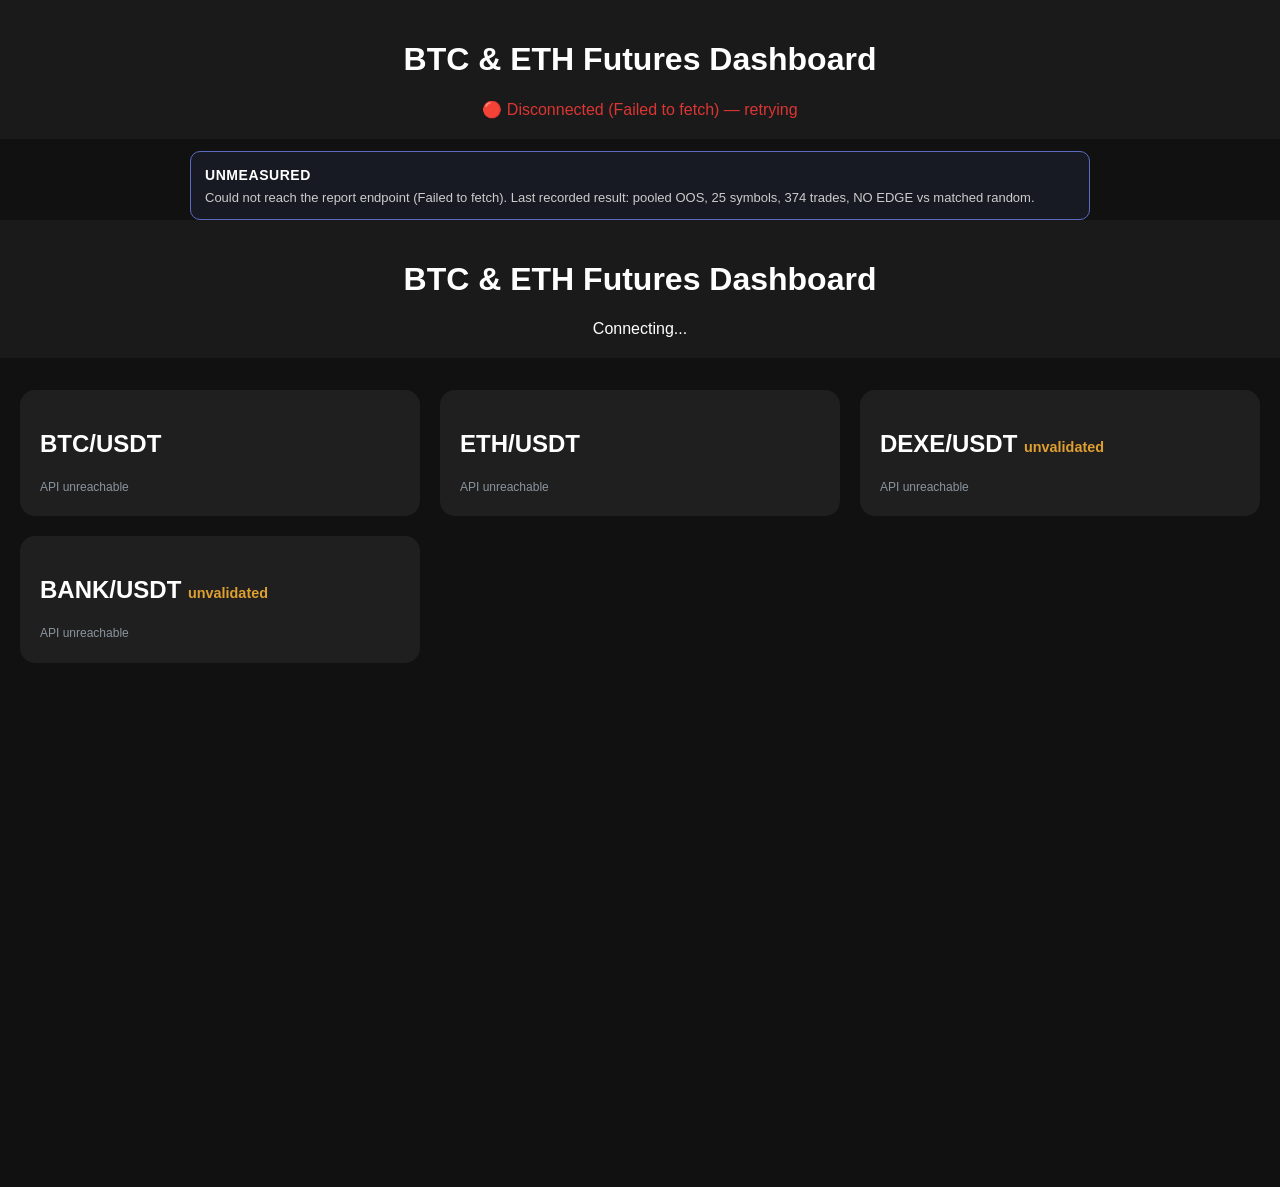
==== index.html @ f12b2540 "Update index.html" ====
<!DOCTYPE html>
<html lang="en">
<head>
<meta charset="UTF-8">
<meta name="viewport" content="width=device-width, initial-scale=1.0">
<title>BTC ETH SMC Dashboard</title>
<link rel="stylesheet" href="style.css?v=5">
<style>
  /* Viability panel — sits directly under the status line so the first
     thing visible is whether this system has earned the right to be traded,
     not the signals themselves. */
  #viability {
    max-width: 900px;
    margin: 12px auto 0;
    color: #ddd;
  }
</style>
</head>
<body>
<header>
    <h1>BTC & ETH Futures Dashboard</h1>
    <div id="status">Connecting...</div>
</header>

<!-- Edge verdict: filled by loadViability() in script.js -->
<div id="viability"></div>

<!DOCTYPE html>
<html lang="en">
<head>
<meta charset="UTF-8">
<meta name="viewport" content="width=device-width, initial-scale=1.0">
<title>BTC ETH SMC Dashboard</title>
<link rel="stylesheet" href="style.css?v=5">
<style>
  /* Viability panel — sits directly under the status line so the first
     thing visible is whether this system has earned the right to be traded,
     not the signals themselves. */
  #viability {
    max-width: 900px;
    margin: 12px auto 0;
    color: #ddd;
  }
</style>
</head>
<body>
<header>
    <h1>BTC & ETH Futures Dashboard</h1>
    <div id="status">Connecting...</div>
</header>

<!-- Edge verdict: filled by loadViability() in script.js -->
<div id="viability"></div>

<!-- Main signal grid -->
<div class="grid">
  <div class="coin-card">
    <h2>BTC/USDT</h2>
    <div id="btc-content"></div>
  </div>
  <div class="coin-card">
    <h2>ETH/USDT</h2>
    <div id="eth-content"></div>
  </div>
  <div class="coin-card">
    <h2>DEXE/USDT <span style="font-size:0.6em;color:#e0a030">unvalidated</span></h2>
    <div id="dexe-content"></div>
  </div>
  <div class="coin-card">
    <h2>BANK/USDT <span style="font-size:0.6em;color:#e0a030">unvalidated</span></h2>
    <div id="bank-content"></div>
  </div>
</div>

<!-- TradingView Chart -->
<iframe
  src="https://s.tradingview.com/widgetembed/?symbol=BINANCE:BTCUSDT&interval=5&timezone=Asia%2FKolkata"
  class="chart">
</iframe>

<!-- v=7: bumped so phones do not keep serving the cached v=6 script -->
<script src="script.js?v=11"></script>
</body>
</html>
---- style.css ----
body {
    margin: 0;
    background: #111;
    color: white;
    font-family: Arial, sans-serif;
}

header {
    padding: 20px;
    text-align: center;
    background: #1a1a1a;
}

.grid {
    display: grid;
    grid-template-columns: repeat(auto-fit, minmax(300px, 1fr));
    gap: 20px;
    padding: 20px;
}

.coin-card {
    background: #1f1f1f;
    border-radius: 15px;
    padding: 20px;
}

.signal-buy {
    color: #00ff66;
    font-weight: bold;
}

.signal-sell {
    color: #ff4444;
    font-weight: bold;
}

.signal-wait {
    color: #ffaa00;
    font-weight: bold;
}

.timeframe {
    margin: 10px 0;
    padding: 10px;
    background: #2a2a2a;
    border-radius: 10px;
}

.meta {
    font-size: 12px;
    color: #aaaaaa;
    margin: 4px 0;
}

.reason {
    font-size: 12px;
    color: #888888;
    font-style: italic;
    margin: 4px 0 0 0;
}

.chart {
    width: 100%;
    height: 500px;
    border: none;
}
---- style.css ----
body {
    margin: 0;
    background: #111;
    color: white;
    font-family: Arial, sans-serif;
}

header {
    padding: 20px;
    text-align: center;
    background: #1a1a1a;
}

.grid {
    display: grid;
    grid-template-columns: repeat(auto-fit, minmax(300px, 1fr));
    gap: 20px;
    padding: 20px;
}

.coin-card {
    background: #1f1f1f;
    border-radius: 15px;
    padding: 20px;
}

.signal-buy {
    color: #00ff66;
    font-weight: bold;
}

.signal-sell {
    color: #ff4444;
    font-weight: bold;
}

.signal-wait {
    color: #ffaa00;
    font-weight: bold;
}

.timeframe {
    margin: 10px 0;
    padding: 10px;
    background: #2a2a2a;
    border-radius: 10px;
}

.meta {
    font-size: 12px;
    color: #aaaaaa;
    margin: 4px 0;
}

.reason {
    font-size: 12px;
    color: #888888;
    font-style: italic;
    margin: 4px 0 0 0;
}

.chart {
    width: 100%;
    height: 500px;
    border: none;
}
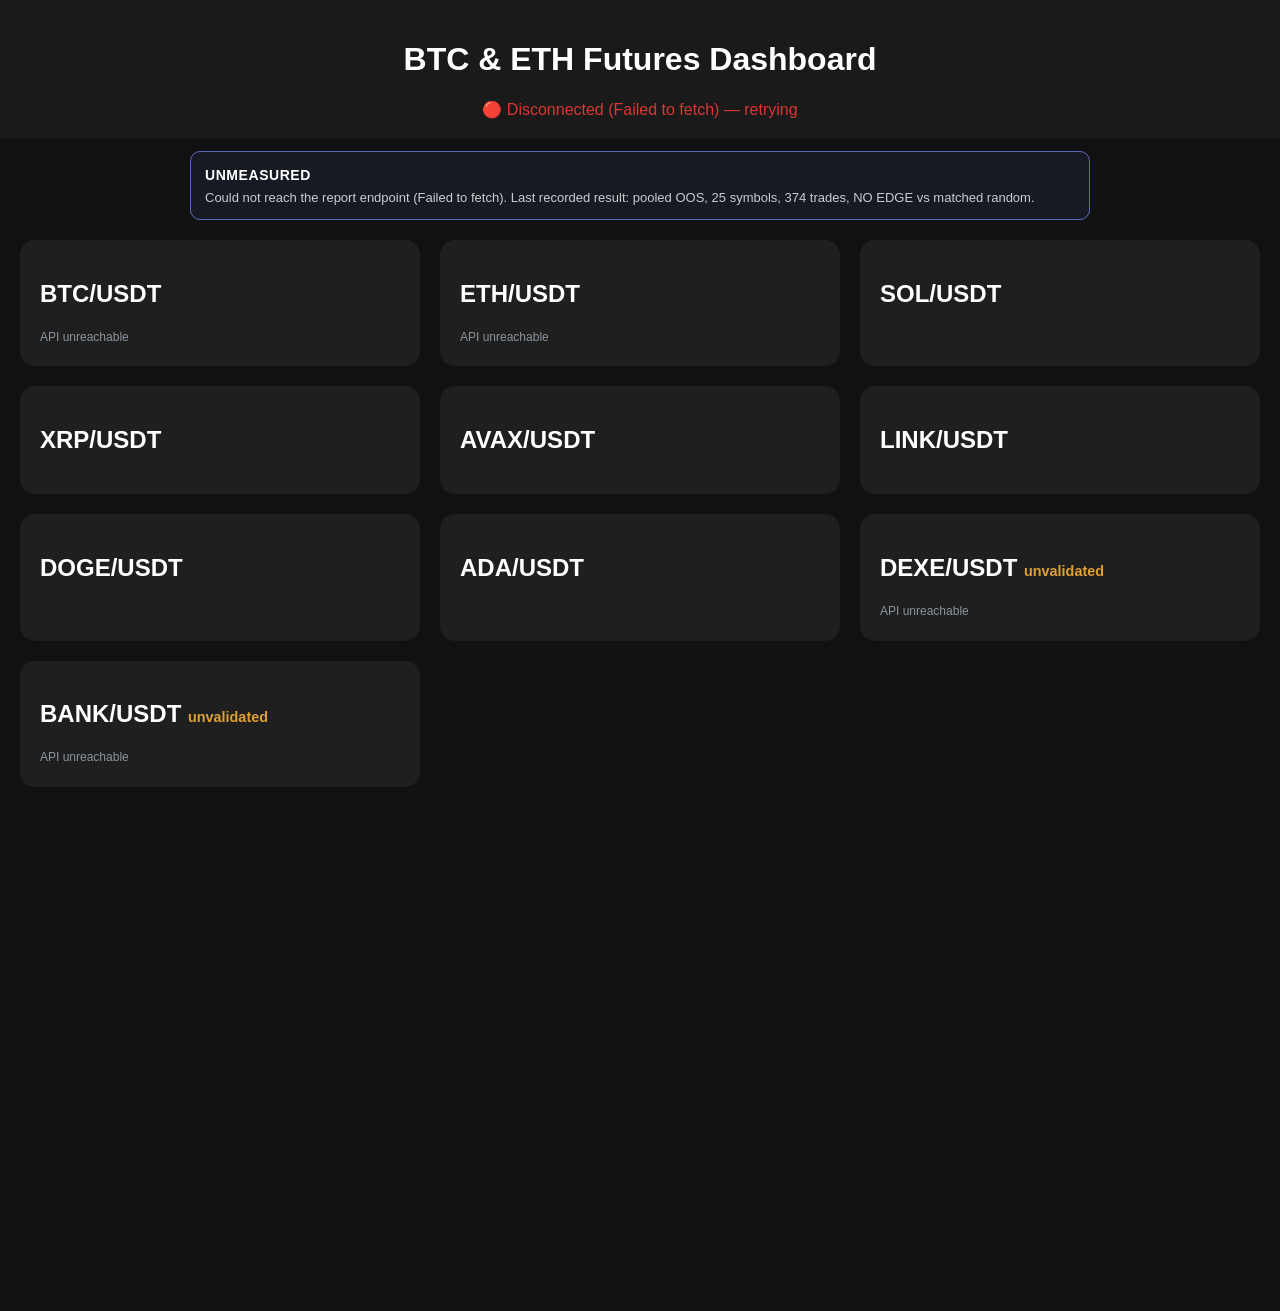
==== commit b5f292d2: "Update index.html" ====
--- a/index.html
+++ b/index.html
@@ -6,9 +6,6 @@
 <title>BTC ETH SMC Dashboard</title>
 <link rel="stylesheet" href="style.css?v=5">
 <style>
-  /* Viability panel — sits directly under the status line so the first
-     thing visible is whether this system has earned the right to be traded,
-     not the signals themselves. */
   #viability {
     max-width: 900px;
     margin: 12px auto 0;
@@ -22,37 +19,8 @@
     <div id="status">Connecting...</div>
 </header>
 
-<!-- Edge verdict: filled by loadViability() in script.js -->
 <div id="viability"></div>
 
-<!DOCTYPE html>
-<html lang="en">
-<head>
-<meta charset="UTF-8">
-<meta name="viewport" content="width=device-width, initial-scale=1.0">
-<title>BTC ETH SMC Dashboard</title>
-<link rel="stylesheet" href="style.css?v=5">
-<style>
-  /* Viability panel — sits directly under the status line so the first
-     thing visible is whether this system has earned the right to be traded,
-     not the signals themselves. */
-  #viability {
-    max-width: 900px;
-    margin: 12px auto 0;
-    color: #ddd;
-  }
-</style>
-</head>
-<body>
-<header>
-    <h1>BTC & ETH Futures Dashboard</h1>
-    <div id="status">Connecting...</div>
-</header>
-
-<!-- Edge verdict: filled by loadViability() in script.js -->
-<div id="viability"></div>
-
-<!-- Main signal grid -->
 <div class="grid">
   <div class="coin-card">
     <h2>BTC/USDT</h2>
@@ -61,6 +29,30 @@
   <div class="coin-card">
     <h2>ETH/USDT</h2>
     <div id="eth-content"></div>
+  </div>
+  <div class="coin-card">
+    <h2>SOL/USDT</h2>
+    <div id="sol-content"></div>
+  </div>
+  <div class="coin-card">
+    <h2>XRP/USDT</h2>
+    <div id="xrp-content"></div>
+  </div>
+  <div class="coin-card">
+    <h2>AVAX/USDT</h2>
+    <div id="avax-content"></div>
+  </div>
+  <div class="coin-card">
+    <h2>LINK/USDT</h2>
+    <div id="link-content"></div>
+  </div>
+  <div class="coin-card">
+    <h2>DOGE/USDT</h2>
+    <div id="doge-content"></div>
+  </div>
+  <div class="coin-card">
+    <h2>ADA/USDT</h2>
+    <div id="ada-content"></div>
   </div>
   <div class="coin-card">
     <h2>DEXE/USDT <span style="font-size:0.6em;color:#e0a030">unvalidated</span></h2>
@@ -72,16 +64,11 @@
   </div>
 </div>
 
-<!-- TradingView Chart -->
 <iframe
   src="https://s.tradingview.com/widgetembed/?symbol=BINANCE:BTCUSDT&interval=5&timezone=Asia%2FKolkata"
   class="chart">
 </iframe>
 
-<!-- v=7: bumped so phones do not keep serving the cached v=6 script -->
 <script src="script.js?v=11"></script>
 </body>
 </html>
-
-
-  
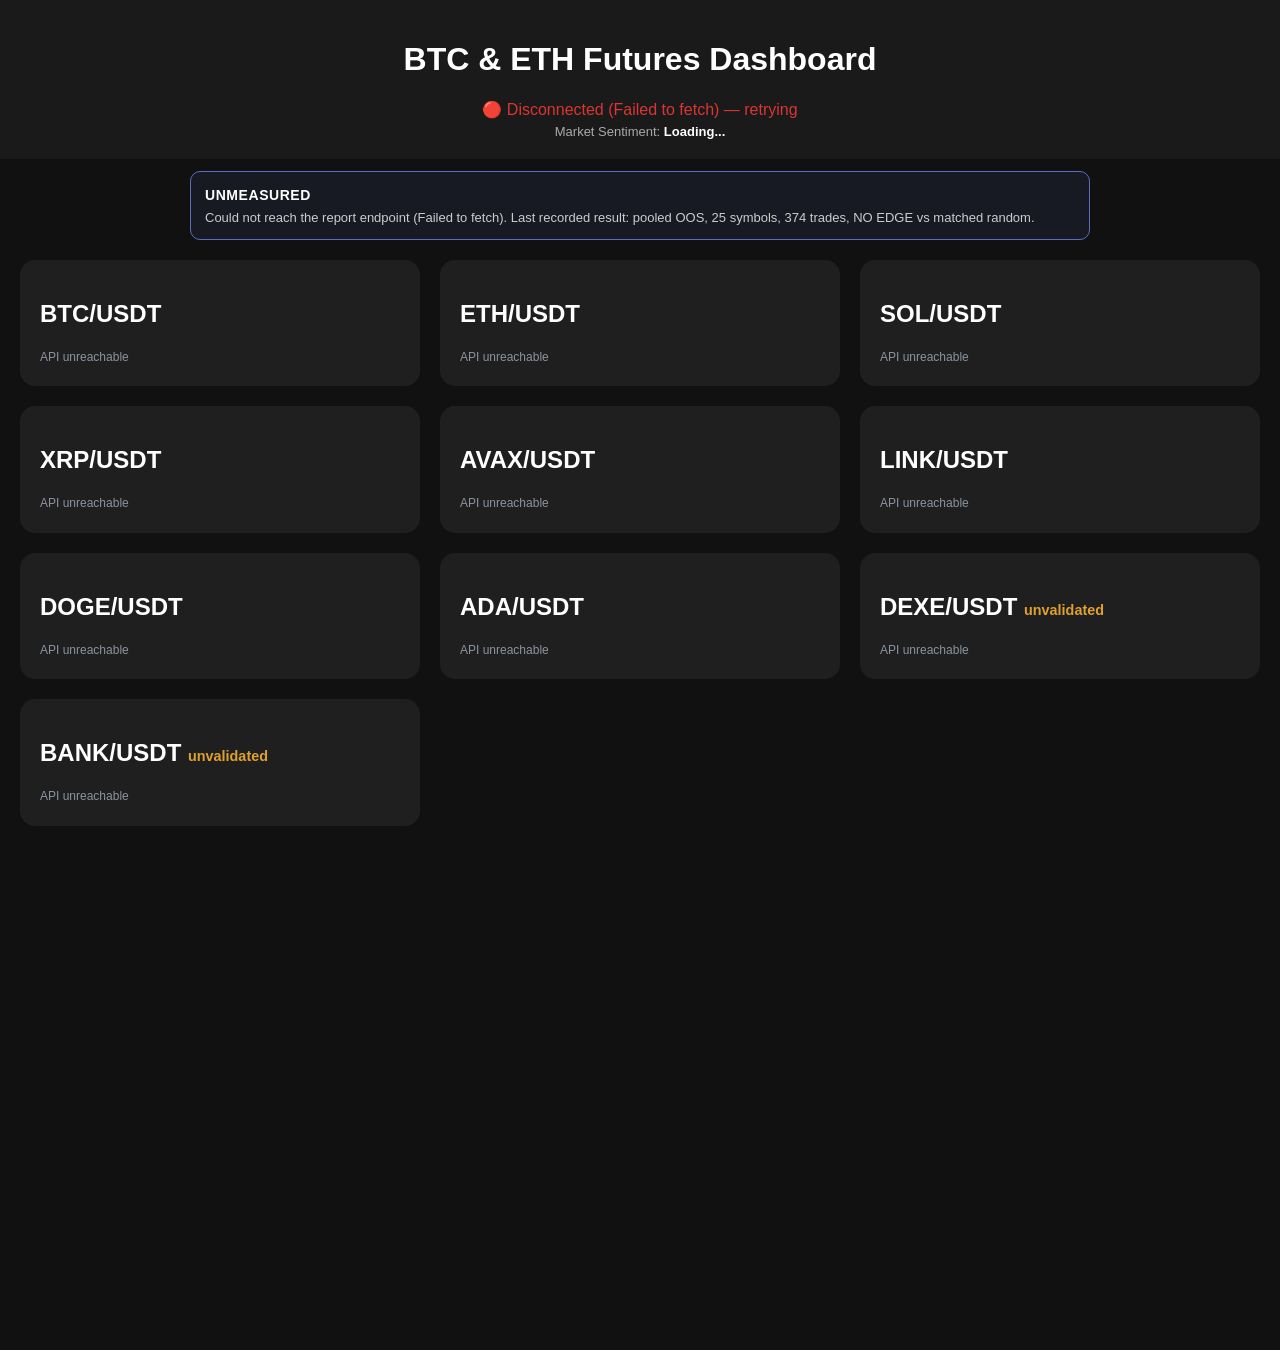
==== commit 94b89b7d: "Update index.html" ====
--- a/index.html
+++ b/index.html
@@ -17,6 +17,9 @@
 <header>
     <h1>BTC & ETH Futures Dashboard</h1>
     <div id="status">Connecting...</div>
+    <div id="sentiment-box" style="margin-top: 5px; font-size: 13px; color: #aaa;">
+        Market Sentiment: <span id="sentiment-text" style="color: #fff; font-weight: bold;">Loading...</span>
+    </div>
 </header>
 
 <div id="viability"></div>
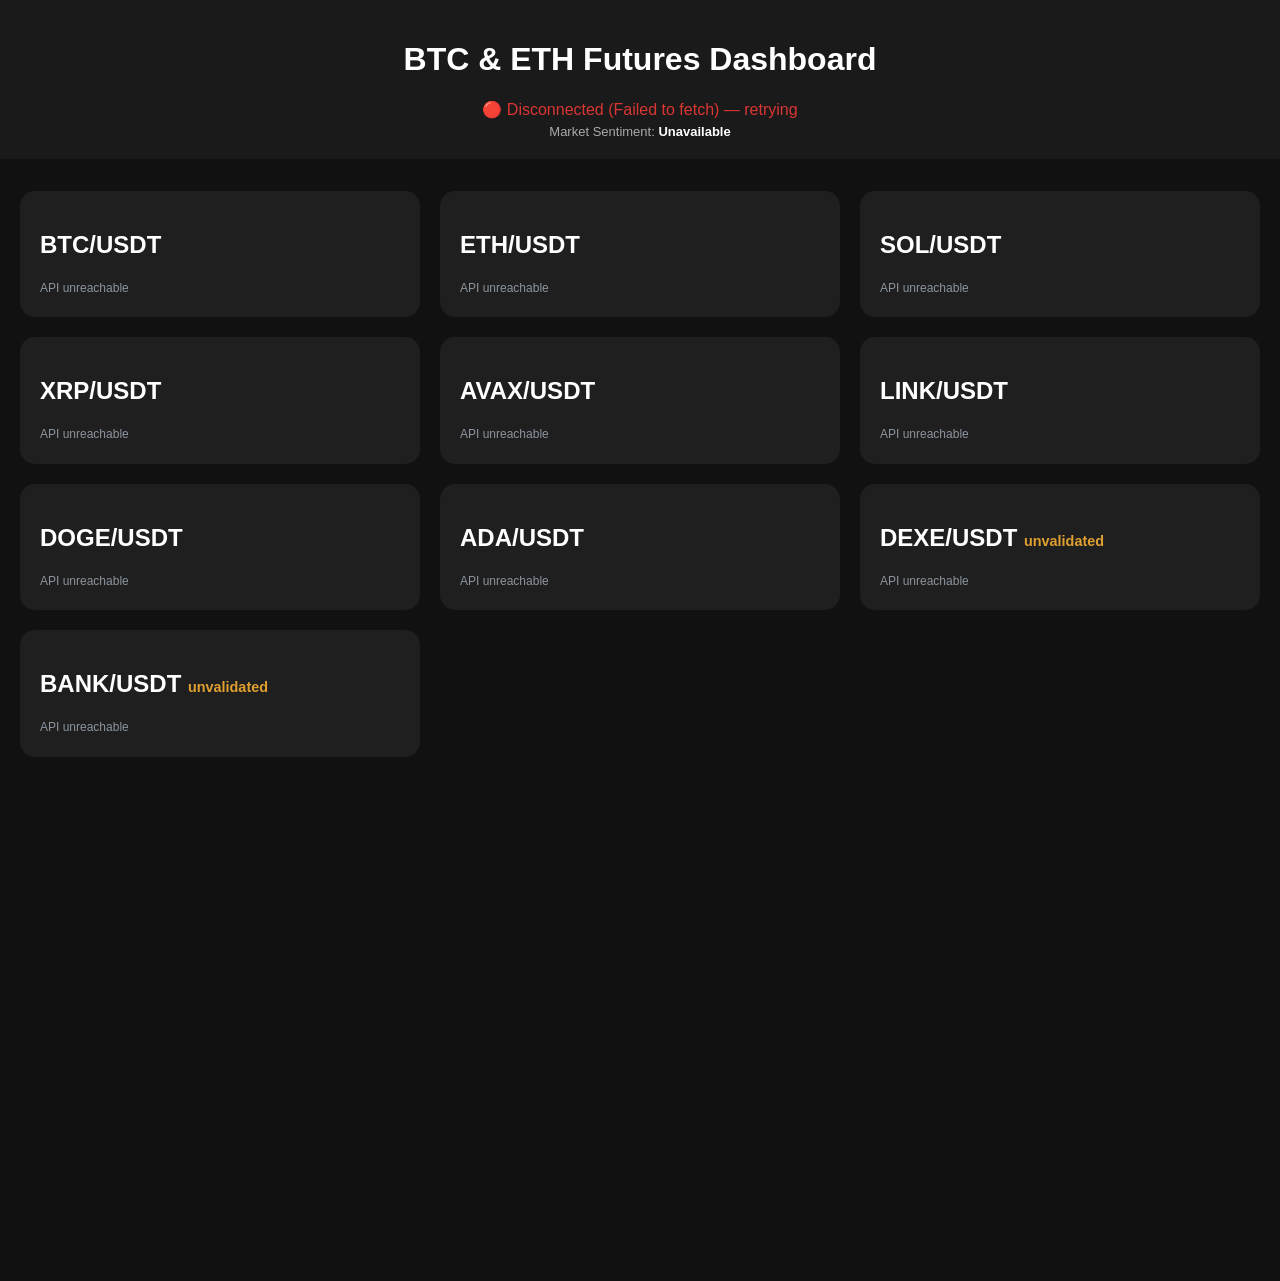
==== commit 0e988679: "Update index.html" ====
--- a/index.html
+++ b/index.html
@@ -72,6 +72,6 @@
   class="chart">
 </iframe>
 
-<script src="script.js?v=11"></script>
+<script src="script.js?v=12"></script>
 </body>
 </html>
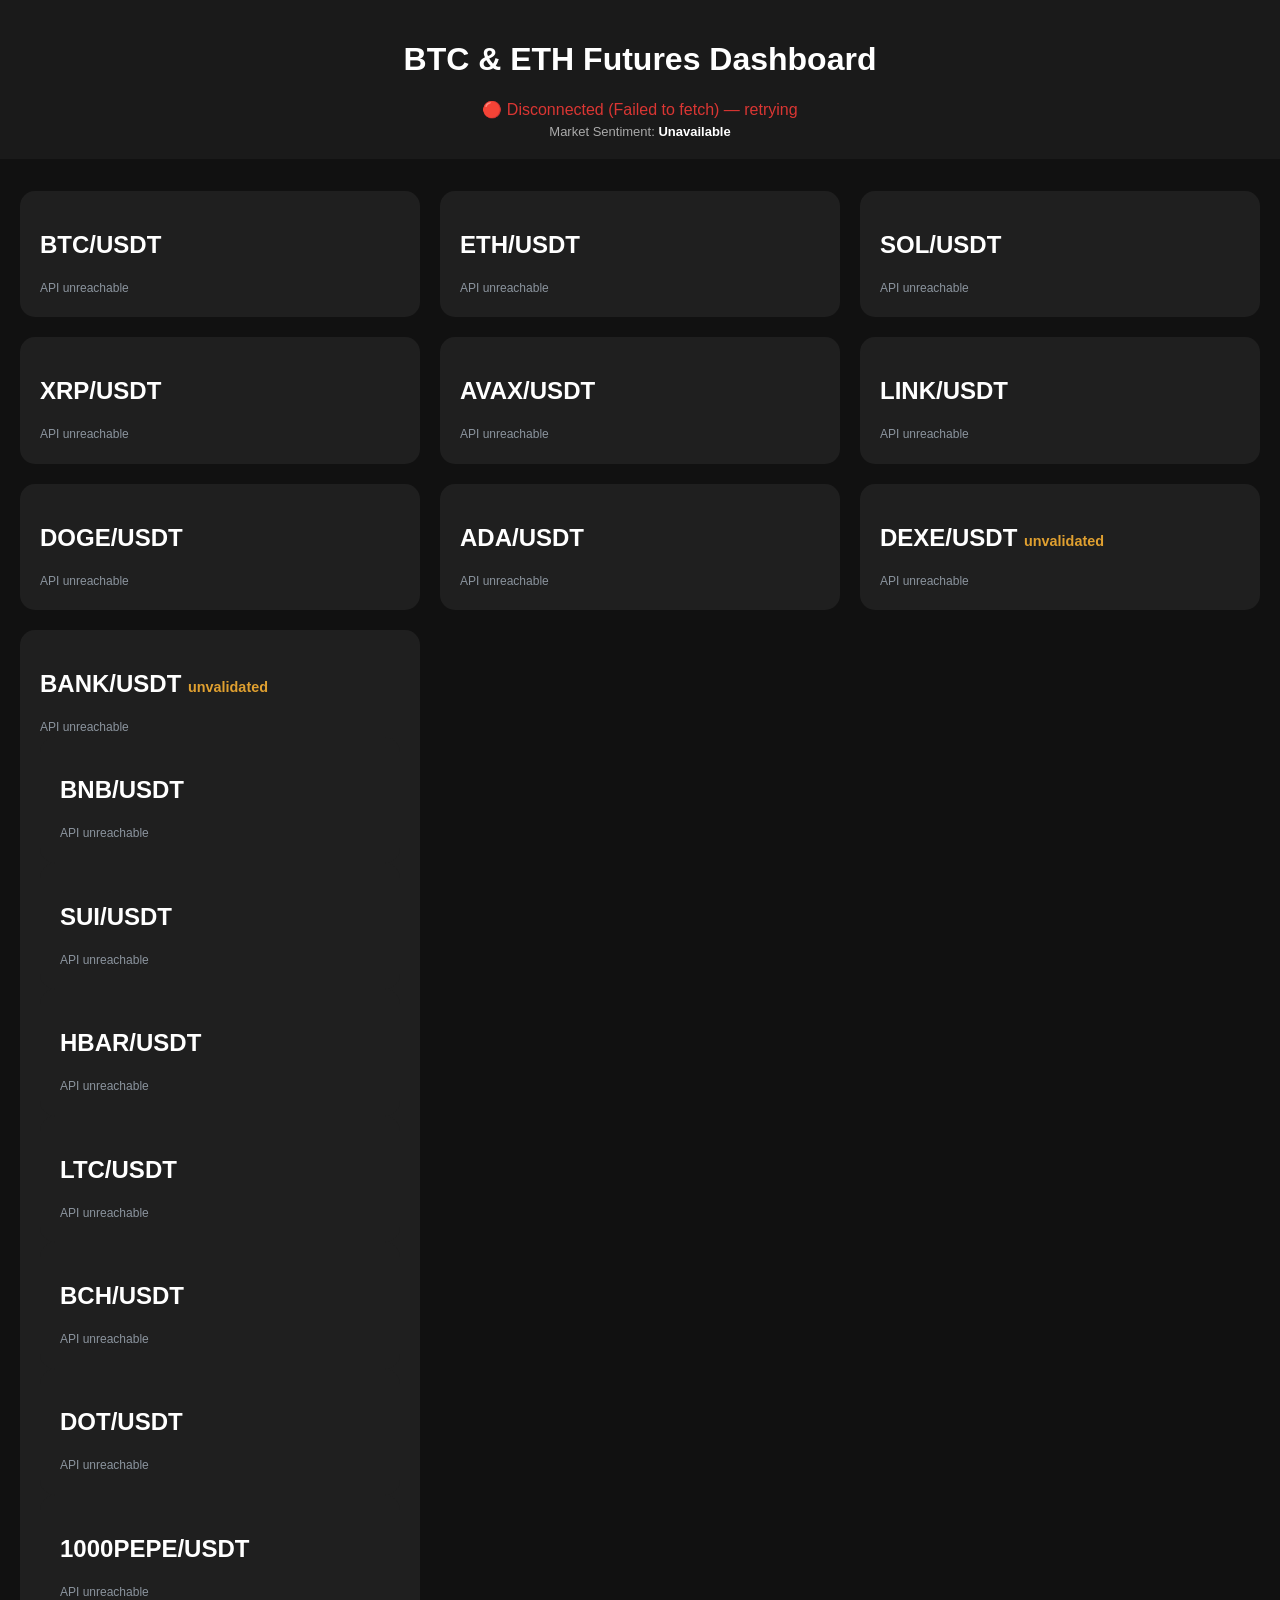
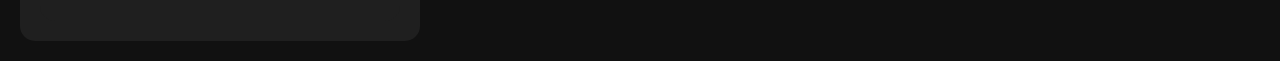
==== commit fffe75d2: "Update index.html" ====
--- a/index.html
+++ b/index.html
@@ -64,6 +64,39 @@
   <div class="coin-card">
     <h2>BANK/USDT <span style="font-size:0.6em;color:#e0a030">unvalidated</span></h2>
     <div id="bank-content"></div>
+      <div class="coin-card">
+    <h2>BNB/USDT</h2>
+    <div id="bnb-content"></div>
+  </div>
+
+  <div class="coin-card">
+    <h2>SUI/USDT</h2>
+    <div id="sui-content"></div>
+  </div>
+
+  <div class="coin-card">
+    <h2>HBAR/USDT</h2>
+    <div id="hbar-content"></div>
+  </div>
+
+  <div class="coin-card">
+    <h2>LTC/USDT</h2>
+    <div id="ltc-content"></div>
+  </div>
+
+  <div class="coin-card">
+    <h2>BCH/USDT</h2>
+    <div id="bch-content"></div>
+  </div>
+
+  <div class="coin-card">
+    <h2>DOT/USDT</h2>
+    <div id="dot-content"></div>
+  </div>
+
+  <div class="coin-card">
+    <h2>1000PEPE/USDT</h2>
+    <div id="1000pepe-content"></div>
   </div>
 </div>
 
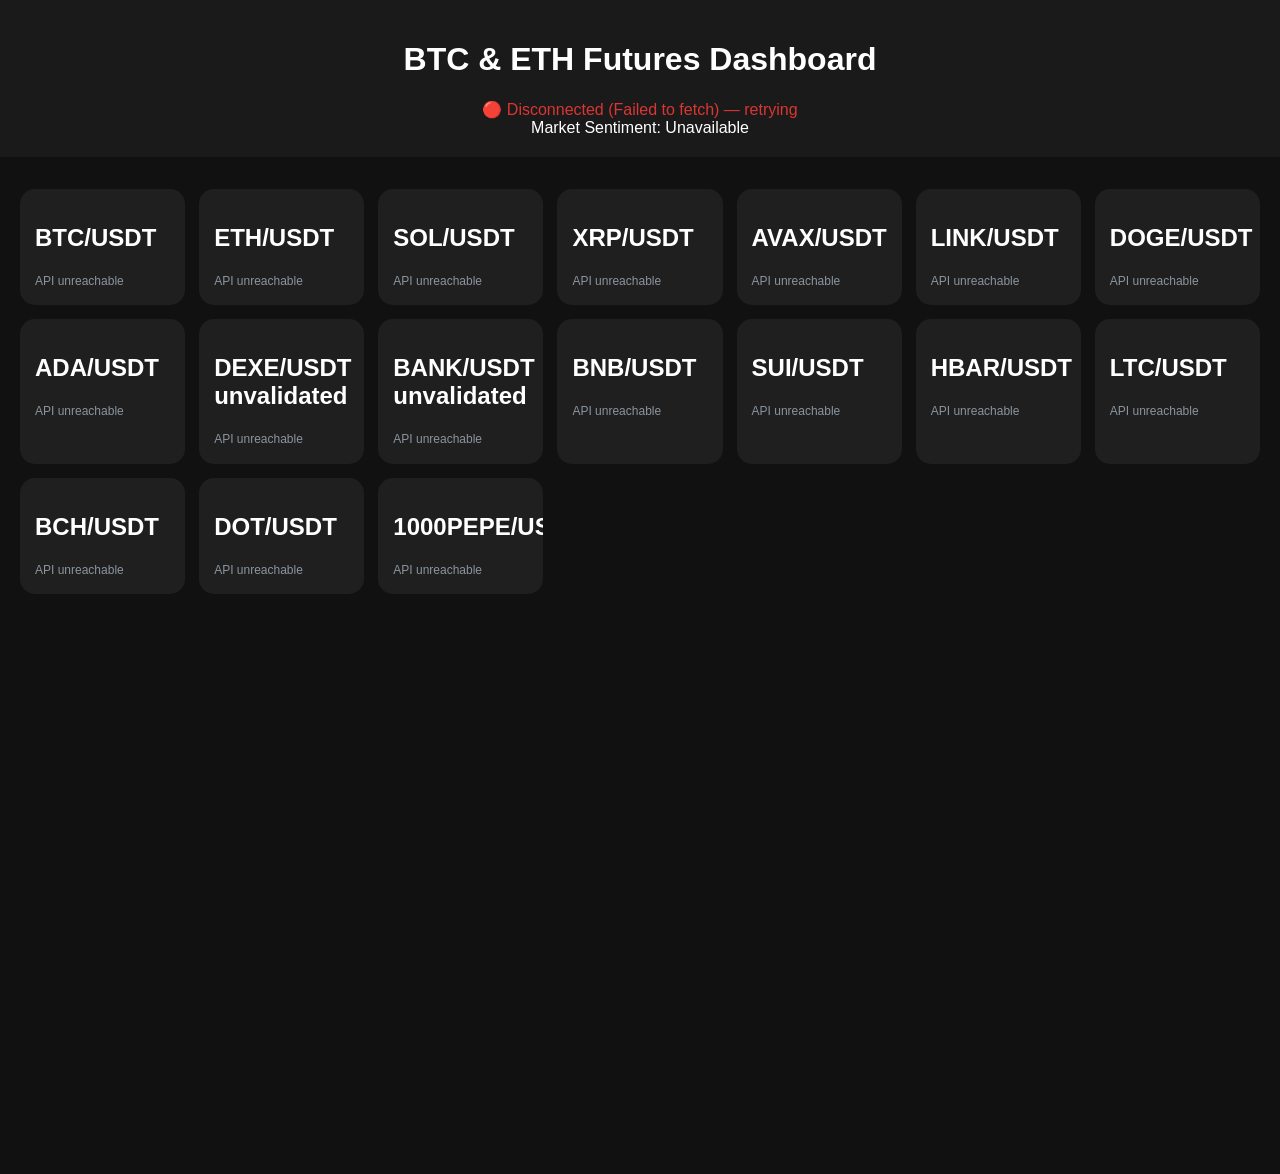
==== commit d82471b2: "Update index.html" ====
--- a/index.html
+++ b/index.html
@@ -3,8 +3,11 @@
 <head>
 <meta charset="UTF-8">
 <meta name="viewport" content="width=device-width, initial-scale=1.0">
+
 <title>BTC ETH SMC Dashboard</title>
-<link rel="stylesheet" href="style.css?v=5">
+
+<link rel="stylesheet" href="style.css?v=13">
+
 <style>
   #viability {
     max-width: 900px;
@@ -13,98 +16,183 @@
   }
 </style>
 </head>
+
 <body>
+
 <header>
     <h1>BTC & ETH Futures Dashboard</h1>
-    <div id="status">Connecting...</div>
-    <div id="sentiment-box" style="margin-top: 5px; font-size: 13px; color: #aaa;">
-        Market Sentiment: <span id="sentiment-text" style="color: #fff; font-weight: bold;">Loading...</span>
+
+    <div id="status">
+        Connecting...
+    </div>
+
+    <div id="sentiment-box">
+        Market Sentiment:
+        <span id="sentiment-text">
+            Loading...
+        </span>
     </div>
 </header>
 
+
+<!-- =========================
+     VIABILITY
+     ========================= -->
+
 <div id="viability"></div>
 
+
+<!-- =========================
+     COIN GRID
+     ========================= -->
+
 <div class="grid">
-  <div class="coin-card">
-    <h2>BTC/USDT</h2>
-    <div id="btc-content"></div>
-  </div>
-  <div class="coin-card">
-    <h2>ETH/USDT</h2>
-    <div id="eth-content"></div>
-  </div>
-  <div class="coin-card">
-    <h2>SOL/USDT</h2>
-    <div id="sol-content"></div>
-  </div>
-  <div class="coin-card">
-    <h2>XRP/USDT</h2>
-    <div id="xrp-content"></div>
-  </div>
-  <div class="coin-card">
-    <h2>AVAX/USDT</h2>
-    <div id="avax-content"></div>
-  </div>
-  <div class="coin-card">
-    <h2>LINK/USDT</h2>
-    <div id="link-content"></div>
-  </div>
-  <div class="coin-card">
-    <h2>DOGE/USDT</h2>
-    <div id="doge-content"></div>
-  </div>
-  <div class="coin-card">
-    <h2>ADA/USDT</h2>
-    <div id="ada-content"></div>
-  </div>
-  <div class="coin-card">
-    <h2>DEXE/USDT <span style="font-size:0.6em;color:#e0a030">unvalidated</span></h2>
-    <div id="dexe-content"></div>
-  </div>
-  <div class="coin-card">
-    <h2>BANK/USDT <span style="font-size:0.6em;color:#e0a030">unvalidated</span></h2>
-    <div id="bank-content"></div>
-      <div class="coin-card">
-    <h2>BNB/USDT</h2>
-    <div id="bnb-content"></div>
-  </div>
 
-  <div class="coin-card">
-    <h2>SUI/USDT</h2>
-    <div id="sui-content"></div>
-  </div>
+    <!-- BTC -->
+    <div class="coin-card">
+        <h2>BTC/USDT</h2>
+        <div id="btc-content"></div>
+    </div>
 
-  <div class="coin-card">
-    <h2>HBAR/USDT</h2>
-    <div id="hbar-content"></div>
-  </div>
 
-  <div class="coin-card">
-    <h2>LTC/USDT</h2>
-    <div id="ltc-content"></div>
-  </div>
+    <!-- ETH -->
+    <div class="coin-card">
+        <h2>ETH/USDT</h2>
+        <div id="eth-content"></div>
+    </div>
 
-  <div class="coin-card">
-    <h2>BCH/USDT</h2>
-    <div id="bch-content"></div>
-  </div>
 
-  <div class="coin-card">
-    <h2>DOT/USDT</h2>
-    <div id="dot-content"></div>
-  </div>
+    <!-- SOL -->
+    <div class="coin-card">
+        <h2>SOL/USDT</h2>
+        <div id="sol-content"></div>
+    </div>
 
-  <div class="coin-card">
-    <h2>1000PEPE/USDT</h2>
-    <div id="1000pepe-content"></div>
-  </div>
+
+    <!-- XRP -->
+    <div class="coin-card">
+        <h2>XRP/USDT</h2>
+        <div id="xrp-content"></div>
+    </div>
+
+
+    <!-- AVAX -->
+    <div class="coin-card">
+        <h2>AVAX/USDT</h2>
+        <div id="avax-content"></div>
+    </div>
+
+
+    <!-- LINK -->
+    <div class="coin-card">
+        <h2>LINK/USDT</h2>
+        <div id="link-content"></div>
+    </div>
+
+
+    <!-- DOGE -->
+    <div class="coin-card">
+        <h2>DOGE/USDT</h2>
+        <div id="doge-content"></div>
+    </div>
+
+
+    <!-- ADA -->
+    <div class="coin-card">
+        <h2>ADA/USDT</h2>
+        <div id="ada-content"></div>
+    </div>
+
+
+    <!-- DEXE -->
+    <div class="coin-card">
+        <h2>
+            DEXE/USDT
+            <span class="unvalidated">unvalidated</span>
+        </h2>
+
+        <div id="dexe-content"></div>
+    </div>
+
+
+    <!-- BANK -->
+    <div class="coin-card">
+        <h2>
+            BANK/USDT
+            <span class="unvalidated">unvalidated</span>
+        </h2>
+
+        <div id="bank-content"></div>
+    </div>
+
+
+    <!-- BNB -->
+    <div class="coin-card">
+        <h2>BNB/USDT</h2>
+        <div id="bnb-content"></div>
+    </div>
+
+
+    <!-- SUI -->
+    <div class="coin-card">
+        <h2>SUI/USDT</h2>
+        <div id="sui-content"></div>
+    </div>
+
+
+    <!-- HBAR -->
+    <div class="coin-card">
+        <h2>HBAR/USDT</h2>
+        <div id="hbar-content"></div>
+    </div>
+
+
+    <!-- LTC -->
+    <div class="coin-card">
+        <h2>LTC/USDT</h2>
+        <div id="ltc-content"></div>
+    </div>
+
+
+    <!-- BCH -->
+    <div class="coin-card">
+        <h2>BCH/USDT</h2>
+        <div id="bch-content"></div>
+    </div>
+
+
+    <!-- DOT -->
+    <div class="coin-card">
+        <h2>DOT/USDT</h2>
+        <div id="dot-content"></div>
+    </div>
+
+
+    <!-- PEPE -->
+    <div class="coin-card">
+        <h2>1000PEPE/USDT</h2>
+        <div id="1000pepe-content"></div>
+    </div>
+
 </div>
 
+
+<!-- =========================
+     TRADINGVIEW
+     ========================= -->
+
 <iframe
-  src="https://s.tradingview.com/widgetembed/?symbol=BINANCE:BTCUSDT&interval=5&timezone=Asia%2FKolkata"
-  class="chart">
+    src="https://s.tradingview.com/widgetembed/?symbol=BINANCE:BTCUSDT&interval=5&timezone=Asia%2FKolkata"
+    class="chart"
+    title="BTC/USDT TradingView Chart">
 </iframe>
 
-<script src="script.js?v=12"></script>
+
+<!-- =========================
+     JAVASCRIPT
+     ========================= -->
+
+<script src="script.js?v=13"></script>
+
 </body>
 </html>
--- a/style.css
+++ b/style.css
@@ -1,28 +1,82 @@
+/* =========================
+   GLOBAL
+   ========================= */
+
+* {
+    box-sizing: border-box;
+}
+
+html,
 body {
     margin: 0;
+    padding: 0;
+    width: 100%;
     background: #111;
     color: white;
     font-family: Arial, sans-serif;
 }
 
+
+/* =========================
+   HEADER
+   ========================= */
+
 header {
+    width: 100%;
     padding: 20px;
     text-align: center;
     background: #1a1a1a;
 }
 
+
+/* =========================
+   MAIN CONTAINER
+   ========================= */
+
+main {
+    width: 100%;
+    max-width: 1800px;
+    margin: 0 auto;
+}
+
+
+/* =========================
+   COIN GRID — 7 COLUMNS
+   ========================= */
+
 .grid {
     display: grid;
-    grid-template-columns: repeat(auto-fit, minmax(300px, 1fr));
-    gap: 20px;
+
+    grid-template-columns:
+        repeat(7, minmax(0, 1fr));
+
+    gap: 14px;
+
+    width: 100%;
     padding: 20px;
 }
 
+
+/* =========================
+   COIN CARD
+   ========================= */
+
 .coin-card {
+    width: 100%;
+    min-width: 0;
+
     background: #1f1f1f;
     border-radius: 15px;
-    padding: 20px;
-}
+
+    padding: 15px;
+
+    overflow: hidden;
+}
+
+
+/* =========================
+   SIGNAL
+   ========================= */
 
 .signal-buy {
     color: #00ff66;
@@ -39,18 +93,34 @@
     font-weight: bold;
 }
 
+
+/* =========================
+   TIMEFRAME
+   ========================= */
+
 .timeframe {
     margin: 10px 0;
     padding: 10px;
+
     background: #2a2a2a;
     border-radius: 10px;
 }
+
+
+/* =========================
+   META
+   ========================= */
 
 .meta {
     font-size: 12px;
     color: #aaaaaa;
     margin: 4px 0;
 }
+
+
+/* =========================
+   REASON
+   ========================= */
 
 .reason {
     font-size: 12px;
@@ -59,8 +129,86 @@
     margin: 4px 0 0 0;
 }
 
+
+/* =========================
+   TABLE
+   ========================= */
+
+.coin-card table {
+    width: 100%;
+    border-collapse: collapse;
+    table-layout: fixed;
+}
+
+.coin-card td,
+.coin-card th {
+    padding: 5px;
+    font-size: 12px;
+    word-break: break-word;
+}
+
+
+/* =========================
+   TRADINGVIEW CHART
+   ========================= */
+
 .chart {
-    width: 100%;
+    display: block;
+
+    width: 900px;
+    max-width: calc(100% - 40px);
+
     height: 500px;
+
+    margin: 30px auto;
+
     border: none;
 }
+
+
+/* =========================
+   TABLET
+   ========================= */
+
+@media (max-width: 1200px) {
+
+    .grid {
+        grid-template-columns:
+            repeat(4, minmax(0, 1fr));
+    }
+
+}
+
+
+/* =========================
+   SMALL TABLET
+   ========================= */
+
+@media (max-width: 900px) {
+
+    .grid {
+        grid-template-columns:
+            repeat(3, minmax(0, 1fr));
+    }
+
+}
+
+
+/* =========================
+   MOBILE
+   ========================= */
+
+@media (max-width: 650px) {
+
+    .grid {
+        grid-template-columns: 1fr;
+        gap: 12px;
+        padding: 12px;
+    }
+
+    .chart {
+        width: calc(100% - 24px);
+        height: 400px;
+    }
+
+}
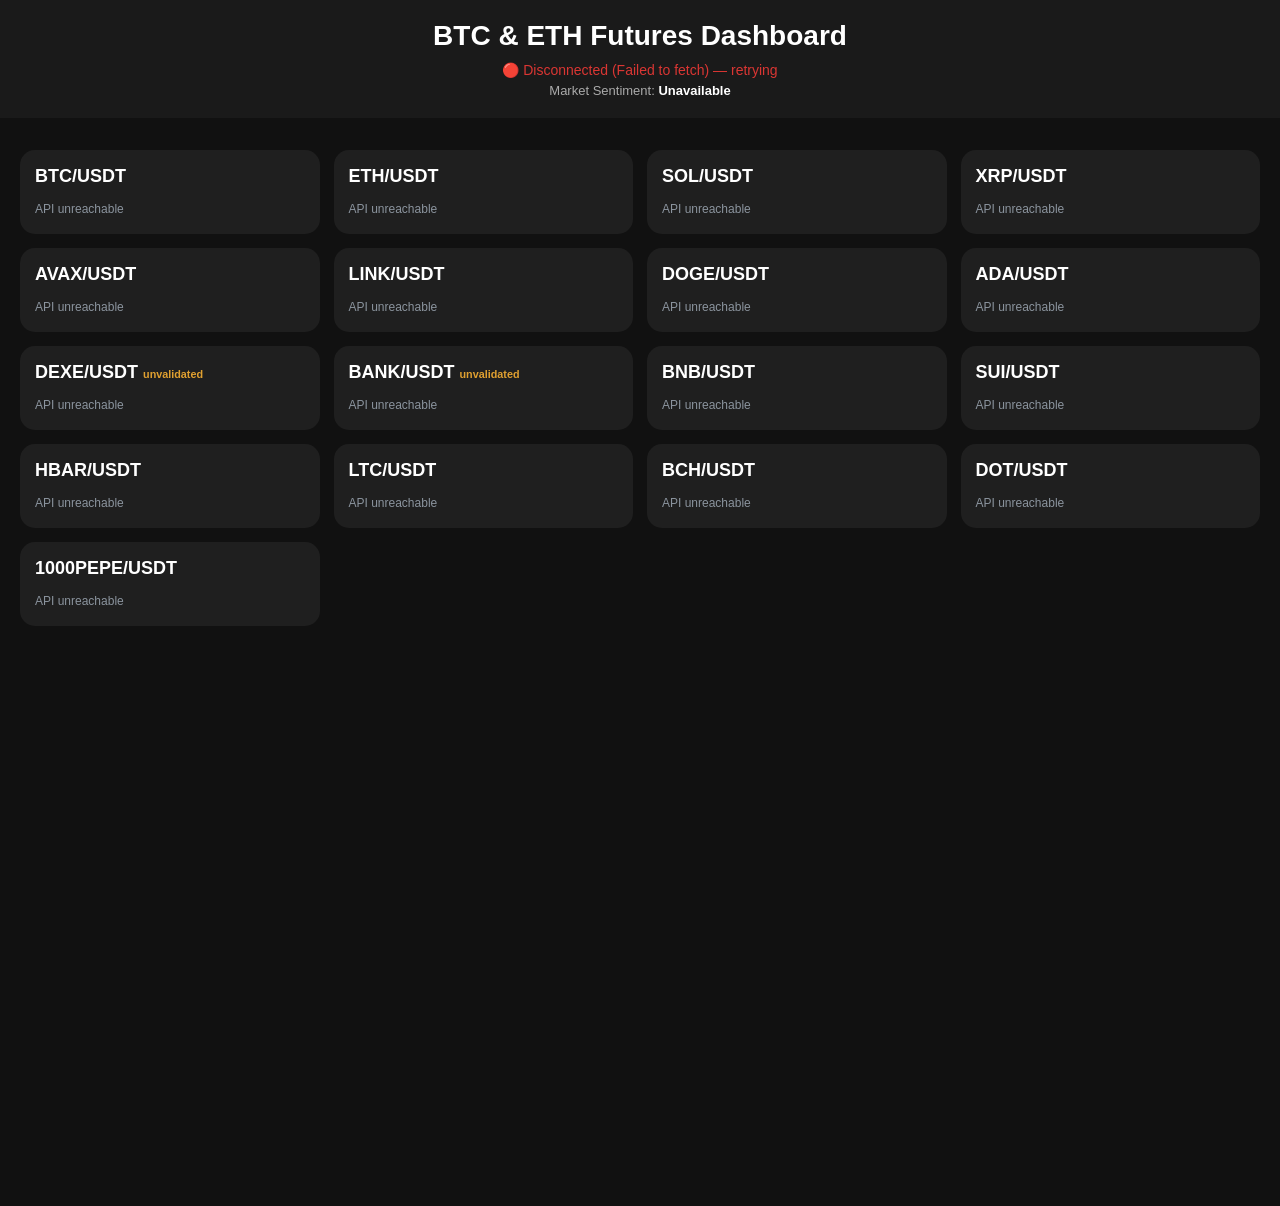
==== commit e9500cea: "Update index.html" ====
--- a/index.html
+++ b/index.html
@@ -6,7 +6,7 @@
 
 <title>BTC ETH SMC Dashboard</title>
 
-<link rel="stylesheet" href="style.css?v=13">
+<link rel="stylesheet" href="style.css?v=14">
 
 <style>
   #viability {
@@ -192,7 +192,7 @@
      JAVASCRIPT
      ========================= -->
 
-<script src="script.js?v=13"></script>
+<script src="script.js?v=14"></script>
 
 </body>
 </html>
--- a/style.css
+++ b/style.css
@@ -1,6 +1,6 @@
-/* =========================
+/* =========================================================
    GLOBAL
-   ========================= */
+   ========================================================= */
 
 * {
     box-sizing: border-box;
@@ -11,15 +11,20 @@
     margin: 0;
     padding: 0;
     width: 100%;
+    min-height: 100%;
+}
+
+body {
     background: #111;
     color: white;
     font-family: Arial, sans-serif;
-}
-
-
-/* =========================
+    overflow-x: hidden;
+}
+
+
+/* =========================================================
    HEADER
-   ========================= */
+   ========================================================= */
 
 header {
     width: 100%;
@@ -28,21 +33,42 @@
     background: #1a1a1a;
 }
 
-
-/* =========================
-   MAIN CONTAINER
-   ========================= */
-
-main {
-    width: 100%;
-    max-width: 1800px;
-    margin: 0 auto;
-}
-
-
-/* =========================
-   COIN GRID — 7 COLUMNS
-   ========================= */
+header h1 {
+    margin: 0 0 10px 0;
+    font-size: 28px;
+}
+
+#status {
+    font-size: 14px;
+}
+
+#sentiment-box {
+    margin-top: 5px;
+    font-size: 13px;
+    color: #aaa;
+}
+
+#sentiment-text {
+    color: #fff;
+    font-weight: bold;
+}
+
+
+/* =========================================================
+   VIABILITY
+   ========================================================= */
+
+#viability {
+    width: calc(100% - 40px);
+    max-width: 900px;
+    margin: 12px auto 0;
+    color: #ddd;
+}
+
+
+/* =========================================================
+   COIN GRID
+   ========================================================= */
 
 .grid {
     display: grid;
@@ -53,30 +79,53 @@
     gap: 14px;
 
     width: 100%;
+    max-width: 1600px;
+
+    margin: 0 auto;
     padding: 20px;
-}
-
-
-/* =========================
+
+    box-sizing: border-box;
+}
+
+
+/* =========================================================
    COIN CARD
-   ========================= */
+   ========================================================= */
 
 .coin-card {
     width: 100%;
     min-width: 0;
 
     background: #1f1f1f;
+
     border-radius: 15px;
 
     padding: 15px;
 
+    box-sizing: border-box;
+
     overflow: hidden;
-}
-
-
-/* =========================
+
+    word-break: break-word;
+}
+
+.coin-card h2 {
+    margin: 0 0 12px 0;
+
+    font-size: 18px;
+
+    line-height: 1.3;
+}
+
+.unvalidated {
+    font-size: 0.6em;
+    color: #e0a030;
+}
+
+
+/* =========================================================
    SIGNAL
-   ========================= */
+   ========================================================= */
 
 .signal-buy {
     color: #00ff66;
@@ -94,83 +143,102 @@
 }
 
 
-/* =========================
+/* =========================================================
    TIMEFRAME
-   ========================= */
+   ========================================================= */
 
 .timeframe {
     margin: 10px 0;
+
     padding: 10px;
 
     background: #2a2a2a;
+
     border-radius: 10px;
 }
 
 
-/* =========================
-   META
-   ========================= */
+/* =========================================================
+   META / REASON
+   ========================================================= */
 
 .meta {
     font-size: 12px;
+
     color: #aaaaaa;
+
     margin: 4px 0;
 }
-
-
-/* =========================
-   REASON
-   ========================= */
 
 .reason {
     font-size: 12px;
+
     color: #888888;
+
     font-style: italic;
+
     margin: 4px 0 0 0;
 }
 
 
-/* =========================
+/* =========================================================
+   TRADINGVIEW CHART
+   ========================================================= */
+
+.chart {
+    display: block;
+
+    width: calc(100% - 40px);
+
+    max-width: 900px;
+
+    height: 500px;
+
+    margin: 30px auto;
+
+    border: none;
+}
+
+
+/* =========================================================
    TABLE
-   ========================= */
+   ========================================================= */
 
 .coin-card table {
     width: 100%;
+
     border-collapse: collapse;
+
     table-layout: fixed;
 }
 
 .coin-card td,
 .coin-card th {
-    padding: 5px;
-    font-size: 12px;
-    word-break: break-word;
-}
-
-
-/* =========================
-   TRADINGVIEW CHART
-   ========================= */
-
-.chart {
-    display: block;
-
-    width: 900px;
-    max-width: calc(100% - 40px);
-
-    height: 500px;
-
-    margin: 30px auto;
-
-    border: none;
-}
-
-
-/* =========================
-   TABLET
-   ========================= */
-
-@media (max-width: 1200px) {
+    padding: 6px 4px;
+
+    overflow-wrap: anywhere;
+}
+
+
+/* =========================================================
+   DESKTOP
+   ========================================================= */
+
+@media (min-width: 1401px) {
+
+    .grid {
+        grid-template-columns:
+            repeat(7, minmax(0, 1fr));
+    }
+
+}
+
+
+/* =========================================================
+   LAPTOP / SMALL DESKTOP
+   ========================================================= */
+
+@media (max-width: 1400px) {
 
     .grid {
         grid-template-columns:
@@ -180,35 +248,83 @@
 }
 
 
-/* =========================
-   SMALL TABLET
-   ========================= */
-
-@media (max-width: 900px) {
+/* =========================================================
+   TABLET
+   ========================================================= */
+
+@media (max-width: 1100px) {
 
     .grid {
         grid-template-columns:
-            repeat(3, minmax(0, 1fr));
-    }
-
-}
-
-
-/* =========================
+            repeat(2, minmax(0, 1fr));
+
+        padding: 16px;
+    }
+
+}
+
+
+/* =========================================================
    MOBILE
-   ========================= */
+   ========================================================= */
 
 @media (max-width: 650px) {
 
+    header {
+        padding: 15px;
+    }
+
+    header h1 {
+        font-size: 22px;
+    }
+
+    #viability {
+        width: calc(100% - 24px);
+    }
+
     .grid {
         grid-template-columns: 1fr;
+
         gap: 12px;
+
         padding: 12px;
+    }
+
+    .coin-card {
+        padding: 15px;
+    }
+
+    .coin-card h2 {
+        font-size: 17px;
     }
 
     .chart {
         width: calc(100% - 24px);
+
         height: 400px;
-    }
-
-}
+
+        margin: 20px auto;
+    }
+
+}
+
+
+/* =========================================================
+   VERY SMALL MOBILE
+   ========================================================= */
+
+@media (max-width: 380px) {
+
+    .grid {
+        padding: 8px;
+    }
+
+    .coin-card {
+        padding: 12px;
+    }
+
+    .chart {
+        width: calc(100% - 16px);
+    }
+
+}
